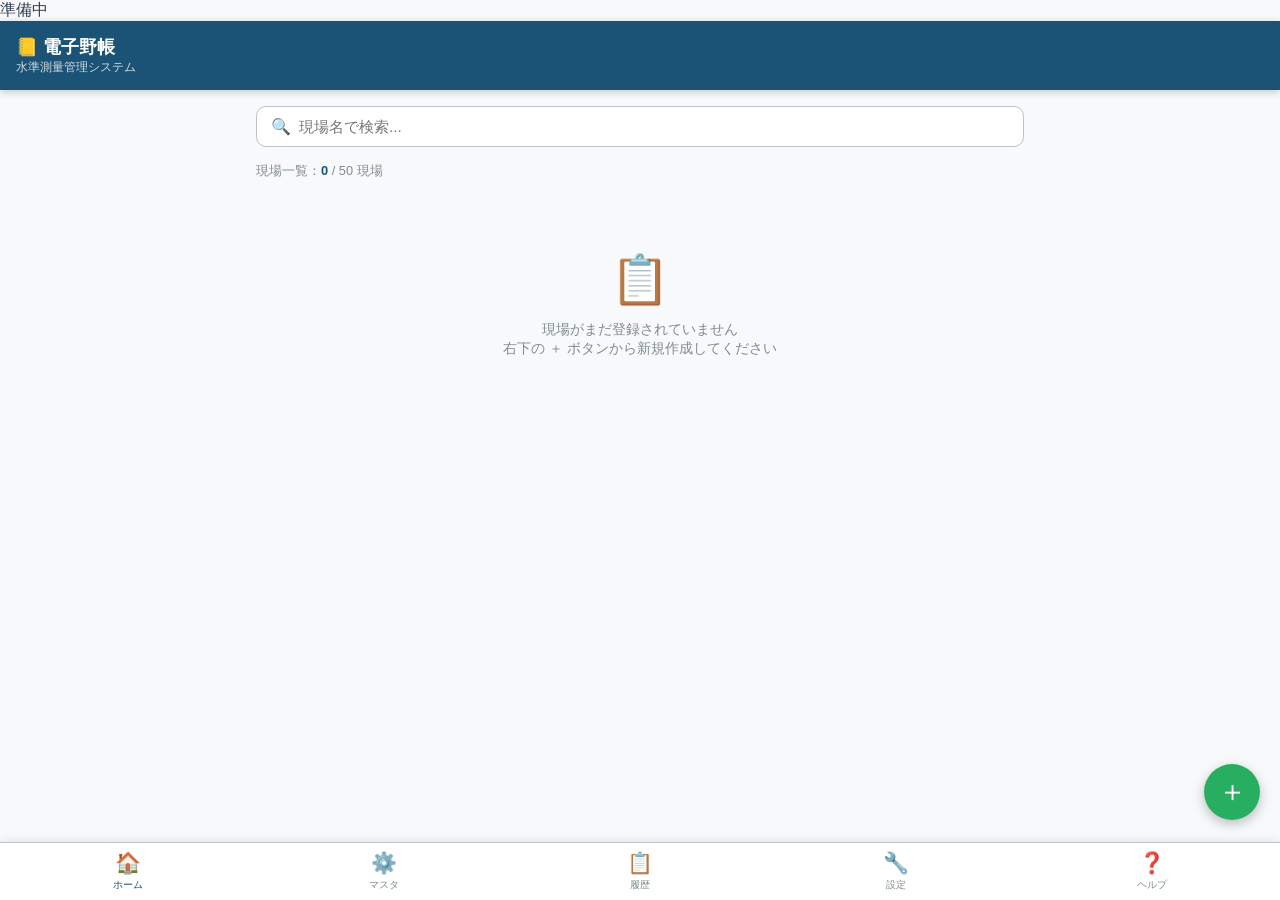
==== pages/check.html @ 03df78bc "電子野帳アプリ 全画面実装完了" ====
<!DOCTYPE html>
<html lang="ja">
<head>
  <meta charset="UTF-8">
  <meta name="viewport" content="width=device-width, initial-scale=1.0">
  <title>点検・集計 - 電子野帳</title>
  <link rel="stylesheet" href="../css/style.css">
  <style>
    .result-card {
      background: var(--white);
      border-radius: var(--radius);
      padding: 14px 16px;
      display: flex;
      justify-content: space-between;
      align-items: center;
      margin-bottom: 10px;
      box-shadow: 0 1px 4px rgba(0,0,0,0.08);
    }
    .result-card .label { font-size: 0.85rem; color: var(--gray-600); }
    .result-card .value { font-size: 1.1rem; font-weight: bold; }
    .value-bs     { color: var(--primary); }
    .value-fs     { color: var(--primary-lt); }
    .value-plus   { color: var(--success); }
    .value-minus  { color: var(--danger); }
    .value-diff   { color: var(--warning); }
    .check-result {
      border-radius: var(--radius);
      padding: 16px;
      text-align: center;
      font-size: 1rem;
      font-weight: bold;
      margin-bottom: 16px;
    }
    .tolerance-row {
      display: flex;
      justify-content: space-between;
      padding: 10px 0;
      border-bottom: 1px solid var(--gray-200);
      font-size: 0.9rem;
    }
    .tolerance-row:last-child { border-bottom: none; }
  </style>
</head>
<body>

  <header class="app-header">
    <div>
      <h1>📊 点検・集計</h1>
      <div class="header-sub" id="headerSub">読み込み中...</div>
    </div>
    <a href="../index.html"
       style="color:white;font-size:1rem;text-decoration:none;">
      🏠 ホーム
    </a>
  </header>

  <main class="main-content">

    <!-- 集計結果 -->
    <div class="form-section">
      <div class="form-section-title">📊 集計結果</div>
      <div id="sumCards"></div>
    </div>

    <!-- 点検計算結果 -->
    <div class="form-section">
      <div class="form-section-title">✅ 点検計算</div>
      <div id="checkResult"></div>
    </div>

    <!-- 許容誤差チェック -->
    <div class="form-section">
      <div class="form-section-title">📐 許容誤差チェック</div>

      <div class="form-row" style="margin-bottom:12px;">
        <div class="form-group">
          <label>路線長 S（km）</label>
          <input type="number" id="routeLength" step="0.01"
                 inputmode="decimal" placeholder="例: 1.25"
                 onchange="runToleranceCheck()">
        </div>
        <div class="form-group">
          <label>実測閉合差（mm）</label>
          <input type="number" id="closingError" step="0.01"
                 inputmode="decimal" placeholder="例: 3.5"
                 onchange="runToleranceCheck()">
        </div>
      </div>
      <div id="toleranceResult"></div>
    </div>

    <!-- ボタン -->
    <div class="form-row" style="margin-top:8px;">
      <a id="backBtn" href="input.html"
         class="btn btn-gray btn-full">
        ◀ 入力に戻る
      </a>
      <a id="toExportBtn" href="export.html"
         class="btn btn-success btn-full btn-lg">
        出力画面へ ›
      </a>
    </div>

  </main>

  <script src="../js/db.js"></script>
  <script src="../js/calc.js"></script>
  <script>
  let siteId = '';
  let site   = null;

  document.addEventListener('DOMContentLoaded', () => {
    const params = new URLSearchParams(location.search);
    siteId = params.get('id') || '';
    site   = DB.getSite(siteId);

    if (!site) {
      alert('現場データが見つかりません。');
      location.href = '../index.html';
      return;
    }

    document.getElementById('headerSub').textContent = site.name;
    document.getElementById('backBtn').href     = `input.html?id=${siteId}`;
    document.getElementById('toExportBtn').href = `export.html?id=${siteId}`;

    const measurements = DB.getMeasurements(siteId);
    const computed     = CALC.compute(measurements, site.bmHeight);
    const check        = CALC.check(computed);

    // 集計カード
    document.getElementById('sumCards').innerHTML = `
      <div class="result-card">
        <div class="label">Σ 後視（BS）</div>
        <div class="value value-bs">${CALC.fmt(check.sumBS)} m</div>
      </div>
      <div class="result-card">
        <div class="label">Σ 前視（FS）</div>
        <div class="value value-fs">${CALC.fmt(check.sumFS)} m</div>
      </div>
      <div class="result-card">
        <div class="label">Σ 高低差（＋）</div>
        <div class="value value-plus">＋${CALC.fmt(check.sumPlus)} m</div>
      </div>
      <div class="result-card">
        <div class="label">Σ 高低差（－）</div>
        <div class="value value-minus">－${CALC.fmt(check.sumMinus)} m</div>
      </div>
      <div class="result-card">
        <div class="label">差（ΣBS－ΣFS）</div>
        <div class="value value-diff">${CALC.fmt(check.diffBSFS)} m</div>
      </div>
    `;

    // 点検計算結果
    document.getElementById('checkResult').innerHTML = check.isOK
      ? `<div class="check-result alert alert-success">
           ✅ 点検計算 OK<br>
           <small>ΣBS－ΣFS = Σ高低差 が一致しています</small>
         </div>`
      : `<div class="check-result alert alert-danger">
           ⚠️ 点検計算 不一致！<br>
           <small>ΣBS－ΣFS=${CALC.fmt(check.diffBSFS)}  Σ高低差=${CALC.fmt(check.sumPlus - check.sumMinus)}</small><br>
           <small>入力値を確認してください</small>
         </div>`;
  });

  // 許容誤差チェック
  function runToleranceCheck() {
    const s   = parseFloat(document.getElementById('routeLength').value);
    const err = parseFloat(document.getElementById('closingError').value);
    const el  = document.getElementById('toleranceResult');

    if (isNaN(s) || isNaN(err)) {
      el.innerHTML = '';
      return;
    }

    const result = CALC.toleranceCheck(site.grade, s, err);

    el.innerHTML = `
      <div class="form-section" style="background:var(--white);">
        <div class="tolerance-row">
          <span>等級</span>
          <strong>${site.grade}</strong>
        </div>
        <div class="tolerance-row">
          <span>路線長 S</span>
          <strong>${s} km</strong>
        </div>
        <div class="tolerance-row">
          <span>許容誤差（±${result.k}√S mm）</span>
          <strong>± ${result.tolerance.toFixed(2)} mm</strong>
        </div>
        <div class="tolerance-row">
          <span>実測閉合差</span>
          <strong>${err} mm</strong>
        </div>
      </div>
      ${result.isOK
        ? `<div class="alert alert-success">
             ✅ 許容範囲内　${Math.abs(err).toFixed(2)} mm ≤ ${result.tolerance.toFixed(2)} mm
           </div>`
        : `<div class="alert alert-danger">
             ⚠️ 許容誤差超過！　${Math.abs(err).toFixed(2)} mm ＞ ${result.tolerance.toFixed(2)} mm<br>
             <small>再測量を検討してください</small>
           </div>`}
    `;
  }
  </script>

</body>
</html>
---- css/style.css ----
/* ══════════════════════════════════════
   共通リセット・基本設定
══════════════════════════════════════ */
*, *::before, *::after { box-sizing: border-box; margin: 0; padding: 0; }

:root {
  --primary:    #1A5376;
  --primary-lt: #2980B9;
  --success:    #27AE60;
  --danger:     #E74C3C;
  --warning:    #E67E22;
  --gray-100:   #F8F9FA;
  --gray-200:   #ECF0F1;
  --gray-400:   #BDC3C7;
  --gray-600:   #7F8C8D;
  --gray-800:   #2C3E50;
  --white:      #FFFFFF;
  --font-size:  16px;
  --radius:     10px;
}

/* ダークモード */
body.dark {
  --gray-100: #1a1a2e;
  --gray-200: #16213e;
  --gray-400: #444;
  --gray-600: #aaa;
  --gray-800: #eee;
  --white:    #0f3460;
}

html { font-size: var(--font-size); }

body {
  font-family: 'Hiragino Sans', 'Meiryo', sans-serif;
  background: var(--gray-100);
  color: var(--gray-800);
  min-height: 100vh;
  padding-bottom: 70px;
}

/* ══════════════════════════════════════
   ヘッダー
══════════════════════════════════════ */
.app-header {
  background: var(--primary);
  color: var(--white);
  padding: 14px 16px;
  display: flex;
  align-items: center;
  justify-content: space-between;
  position: sticky;
  top: 0;
  z-index: 100;
  box-shadow: 0 2px 8px rgba(0,0,0,0.2);
}
.app-header h1 { font-size: 1.1rem; font-weight: bold; }
.app-header .header-sub { font-size: 0.75rem; opacity: 0.8; }

/* ══════════════════════════════════════
   ボトムナビゲーション
══════════════════════════════════════ */
.bottom-nav {
  position: fixed;
  bottom: 0; left: 0; right: 0;
  background: var(--white);
  border-top: 1px solid var(--gray-400);
  display: flex;
  z-index: 100;
  box-shadow: 0 -2px 8px rgba(0,0,0,0.08);
}
.bottom-nav a {
  flex: 1;
  display: flex;
  flex-direction: column;
  align-items: center;
  justify-content: center;
  padding: 8px 4px;
  text-decoration: none;
  color: var(--gray-600);
  font-size: 0.65rem;
  gap: 3px;
  transition: color 0.2s;
}
.bottom-nav a.active,
.bottom-nav a:hover { color: var(--primary); }
.bottom-nav a span.icon { font-size: 1.3rem; }

/* ══════════════════════════════════════
   メインコンテンツ
══════════════════════════════════════ */
.main-content { padding: 16px; max-width: 800px; margin: 0 auto; }

/* ══════════════════════════════════════
   検索バー
══════════════════════════════════════ */
.search-bar {
  display: flex;
  align-items: center;
  background: var(--white);
  border: 1px solid var(--gray-400);
  border-radius: var(--radius);
  padding: 10px 14px;
  margin-bottom: 16px;
  gap: 8px;
}
.search-bar input {
  border: none;
  outline: none;
  flex: 1;
  font-size: 0.95rem;
  background: transparent;
  color: var(--gray-800);
}

/* ══════════════════════════════════════
   現場カード
══════════════════════════════════════ */
.site-list { display: flex; flex-direction: column; gap: 12px; }

.site-card {
  background: var(--white);
  border-radius: var(--radius);
  padding: 14px 16px;
  display: flex;
  align-items: center;
  justify-content: space-between;
  box-shadow: 0 1px 4px rgba(0,0,0,0.08);
  cursor: pointer;
  transition: transform 0.15s, box-shadow 0.15s;
  text-decoration: none;
  color: inherit;
}
.site-card:hover { transform: translateY(-2px); box-shadow: 0 4px 12px rgba(0,0,0,0.12); }
.site-card .site-info h3 { font-size: 0.95rem; font-weight: bold; margin-bottom: 4px; color: var(--gray-800); }
.site-card .site-info p  { font-size: 0.78rem; color: var(--gray-600); }
.site-card .arrow { color: var(--gray-400); font-size: 1.3rem; }

/* ══════════════════════════════════════
   バッジ（等級表示）
══════════════════════════════════════ */
.badge {
  display: inline-block;
  padding: 2px 8px;
  border-radius: 20px;
  font-size: 0.7rem;
  font-weight: bold;
  margin-top: 4px;
}
.badge-primary { background: #EBF5FB; color: var(--primary); }
.badge-success { background: #D5F5E3; color: var(--success); }
.badge-warning { background: #FDEBD0; color: var(--warning); }

/* ══════════════════════════════════════
   ボタン
══════════════════════════════════════ */
.btn {
  display: inline-flex;
  align-items: center;
  justify-content: center;
  gap: 6px;
  padding: 12px 20px;
  border-radius: var(--radius);
  border: none;
  font-size: 0.95rem;
  font-weight: bold;
  cursor: pointer;
  transition: opacity 0.2s, transform 0.15s;
  text-decoration: none;
}
.btn:hover { opacity: 0.85; transform: translateY(-1px); }
.btn:active { transform: translateY(0); }
.btn-primary { background: var(--primary);  color: var(--white); }
.btn-success { background: var(--success);  color: var(--white); }
.btn-danger  { background: var(--danger);   color: var(--white); }
.btn-warning { background: var(--warning);  color: var(--white); }
.btn-gray    { background: var(--gray-400); color: var(--white); }
.btn-full    { width: 100%; }
.btn-lg      { padding: 14px 24px; font-size: 1.05rem; }

/* ══════════════════════════════════════
   FAB（新規作成ボタン）
══════════════════════════════════════ */
.fab {
  position: fixed;
  bottom: 80px; right: 20px;
  width: 56px; height: 56px;
  border-radius: 50%;
  background: var(--success);
  color: var(--white);
  font-size: 1.8rem;
  display: flex;
  align-items: center;
  justify-content: center;
  box-shadow: 0 4px 12px rgba(0,0,0,0.25);
  cursor: pointer;
  border: none;
  text-decoration: none;
  transition: transform 0.2s, box-shadow 0.2s;
  z-index: 99;
}
.fab:hover { transform: scale(1.08); box-shadow: 0 6px 18px rgba(0,0,0,0.3); }

/* ══════════════════════════════════════
   セクションラベル
══════════════════════════════════════ */
.section-label {
  font-size: 0.78rem;
  color: var(--gray-600);
  margin-bottom: 8px;
  font-weight: bold;
  letter-spacing: 0.05em;
}

/* ══════════════════════════════════════
   カウンターバッジ
══════════════════════════════════════ */
.counter-badge {
  font-size: 0.8rem;
  color: var(--gray-600);
  margin-bottom: 12px;
}
.counter-badge span { color: var(--primary); font-weight: bold; }

/* ══════════════════════════════════════
   空状態
══════════════════════════════════════ */
.empty-state {
  text-align: center;
  padding: 60px 20px;
  color: var(--gray-600);
}
.empty-state .empty-icon { font-size: 3rem; margin-bottom: 12px; }
.empty-state p { font-size: 0.9rem; }

/* ══════════════════════════════════════
   フォーム
══════════════════════════════════════ */
.form-group { margin-bottom: 16px; }
.form-group label {
  display: block;
  font-size: 0.82rem;
  font-weight: bold;
  color: var(--gray-600);
  margin-bottom: 6px;
}
.form-group input,
.form-group select,
.form-group textarea {
  width: 100%;
  padding: 12px 14px;
  border: 1px solid var(--gray-400);
  border-radius: var(--radius);
  font-size: 0.95rem;
  background: var(--white);
  color: var(--gray-800);
  outline: none;
  transition: border-color 0.2s;
}
.form-group input:focus,
.form-group select:focus,
.form-group textarea:focus { border-color: var(--primary-lt); }
.form-group input[type="number"] { -moz-appearance: textfield; }
.form-group input[type="number"]::-webkit-inner-spin-button { -webkit-appearance: none; }

.form-row { display: flex; gap: 12px; }
.form-row .form-group { flex: 1; }

.form-section {
  background: var(--gray-200);
  border-radius: var(--radius);
  padding: 14px;
  margin-bottom: 16px;
}
.form-section-title {
  font-size: 0.85rem;
  font-weight: bold;
  color: var(--primary);
  margin-bottom: 12px;
  display: flex;
  align-items: center;
  gap: 6px;
}

/* ══════════════════════════════════════
   アラート
══════════════════════════════════════ */
.alert {
  padding: 12px 16px;
  border-radius: var(--radius);
  font-size: 0.88rem;
  font-weight: bold;
  margin-bottom: 16px;
  display: flex;
  align-items: center;
  gap: 8px;
}
.alert-success { background: #D5F5E3; color: #1E8449; border: 1.5px solid #27AE60; }
.alert-danger  { background: #FADBD8; color: #922B21; border: 1.5px solid #E74C3C; }
.alert-warning { background: #FDEBD0; color: #784212; border: 1.5px solid #E67E22; }

/* ══════════════════════════════════════
   テーブル
══════════════════════════════════════ */
.table-wrap { overflow-x: auto; border-radius: var(--radius); box-shadow: 0 1px 4px rgba(0,0,0,0.08); }
table { width: 100%; border-collapse: collapse; background: var(--white); font-size: 0.85rem; }
thead tr { background: var(--primary); color: var(--white); }
thead th { padding: 10px 8px; text-align: center; font-weight: bold; white-space: nowrap; }
tbody tr:nth-child(even) { background: #EBF5FB; }
tbody tr:hover { background: #D6EAF8; }
tbody td { padding: 9px 8px; text-align: center; border-bottom: 1px solid var(--gray-200); }
tfoot tr { background: #D5F5E3; font-weight: bold; }
tfoot td { padding: 10px 8px; text-align: center; }

/* ══════════════════════════════════════
   レスポンシブ
══════════════════════════════════════ */
@media (max-width: 480px) {
  .app-header h1 { font-size: 1rem; }
  .main-content  { padding: 12px; }
  .btn-lg        { padding: 12px 18px; font-size: 0.95rem; }
}
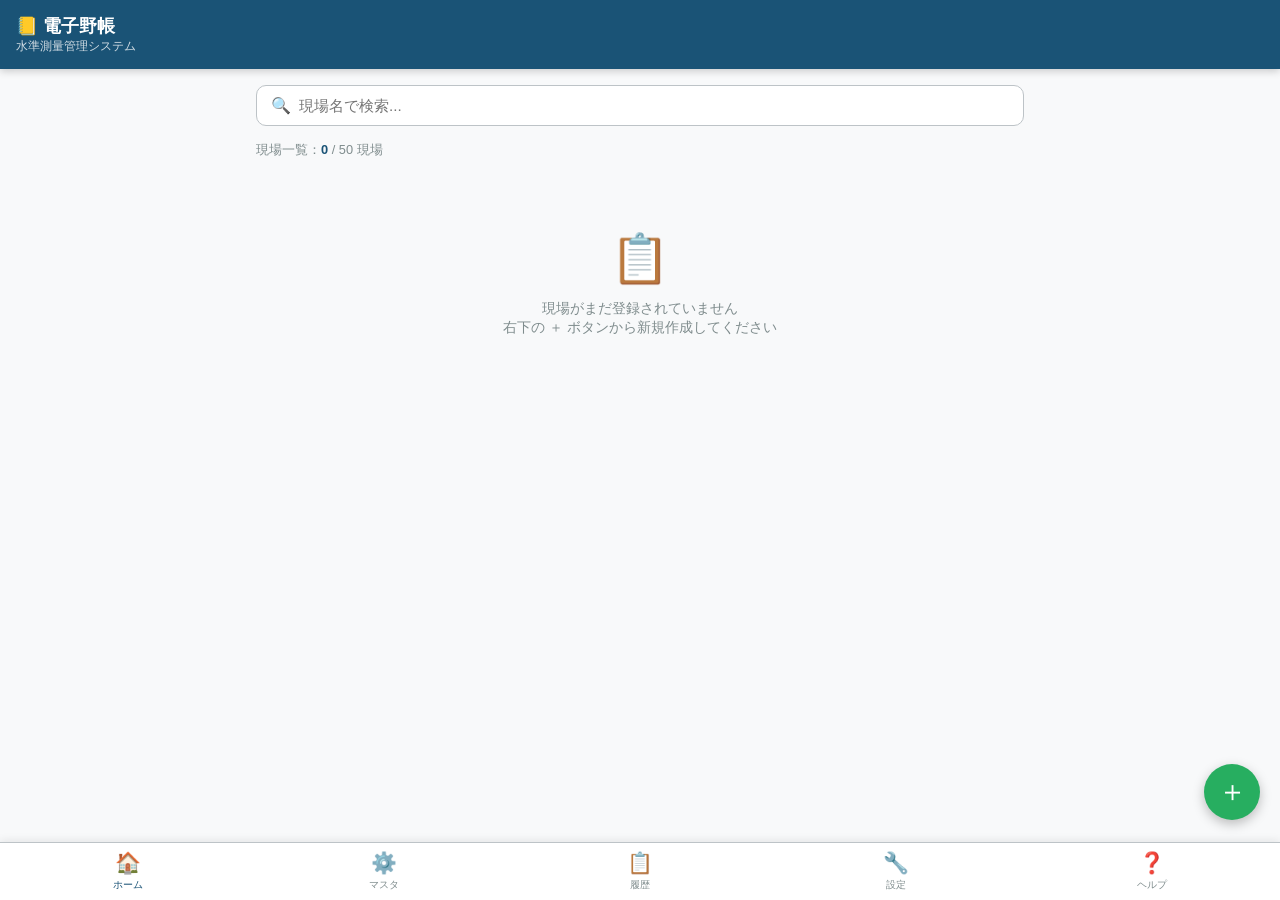
==== commit 2f76df34: "db2 app2 全ファイル保存後に追加" ====
--- a/pages/check.html
+++ b/pages/check.html
@@ -103,7 +103,7 @@
 
   </main>
 
-  <script src="../js/db.js"></script>
+  <script src="../js/db2.js"></script>
   <script src="../js/calc.js"></script>
   <script>
   let siteId = '';
